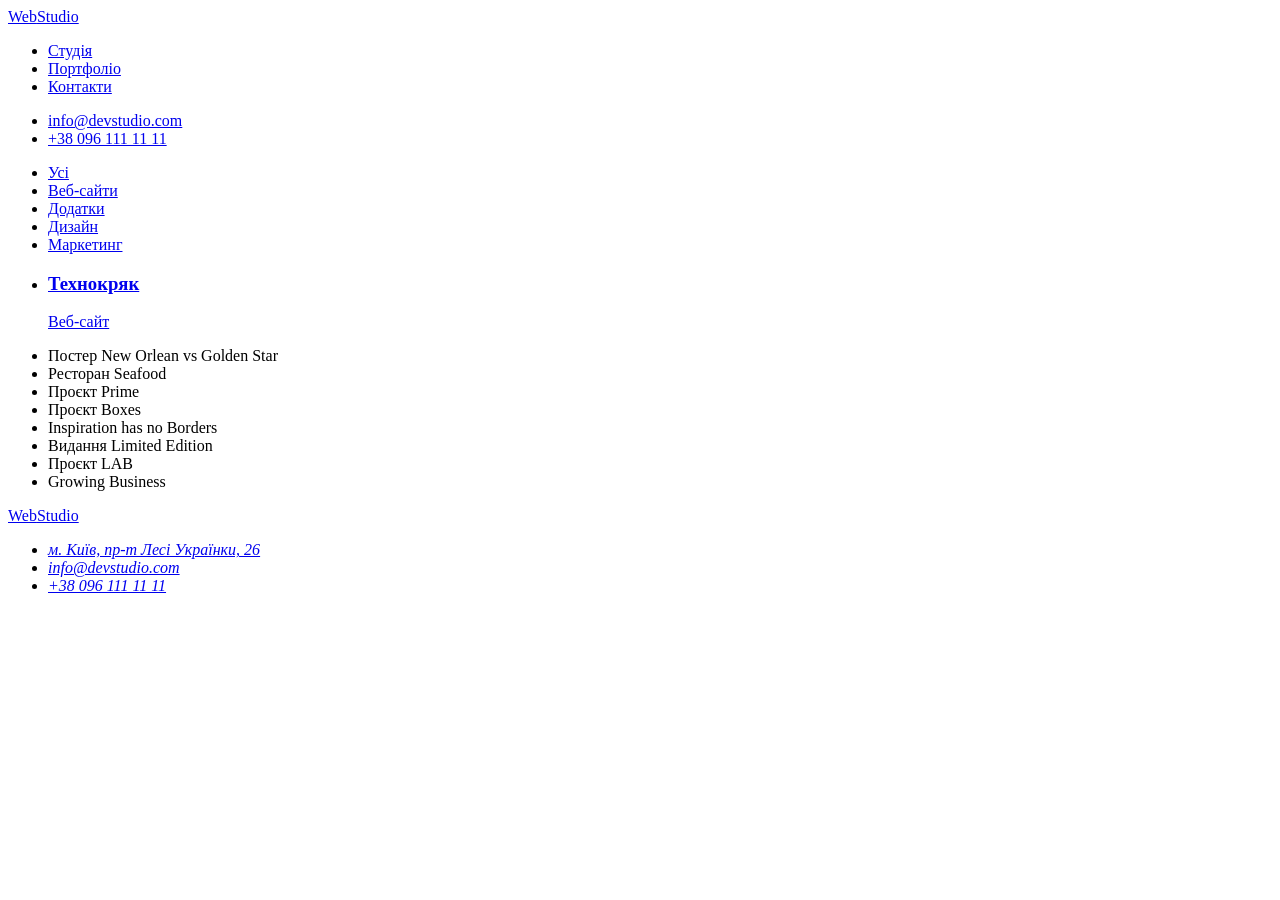
==== portfolio.html @ 0369486a "images" ====
<!DOCTYPE html>
<html lang="en">
  <head>
    <meta charset="UTF-8" />
    <meta http-equiv="X-UA-Compatible" content="IE=edge" />
    <meta name="viewport" content="width=device-width, initial-scale=1.0" />
    <title>Document</title>
  </head>
  <body>
    <header>
      <nav>
        <a href="#"> <span>Web</span>Studio</a>
        <ul>
          <li><a href="#">Студія</a></li>
          <li><a href="#">Портфоліо</a></li>
          <li><a href="#">Контакти</a></li>
        </ul>
      </nav>
      <ul>
        <li><a href="mailto:info@devstudio.com">info@devstudio.com</a></li>
        <li><a href="tel:+38096-111-1111"> +38 096 111 11 11</a></li>
      </ul>
    </header>
    <main>
      <ul>
        <li><a href="#">Усі</a></li>
        <li><a href="#">Веб-сайти</a></li>
        <li><a href="#">Додатки</a></li>
        <li><a href="#">Дизайн</a></li>
        <li><a href="#">Маркетинг</a></li>
      </ul>
      <ul>
        <li>
          <a href="#">
            <h3>Технокряк</h3>
            <p>Веб-сайт</p></a
          >
        </li>
        <li><a href="#"></a>Постер New Orlean vs Golden Star</li>
        <li><a href="#"></a>Ресторан Seafood</li>
        <li><a href="#"></a>Проєкт Prime</li>
        <li><a href="#"></a>Проєкт Boxes</li>
        <li><a href="#"></a>Inspiration has no Borders</li>
        <li><a href="#"></a>Видання Limited Edition</li>
        <li><a href="#"></a>Проєкт LAB</li>
        <li><a href="#"></a>Growing Business</li>
      </ul>
    </main>
    <footer>
      <a href="#"> <span>Web</span>Studio</a>
      <address>
        <ul>
          <li>
            <a
              href="https://goo.gl/maps/hvYjM6rdS48BePDG6"
              target="_blank"
              rel="noopener noreferrer nofollow"
              >м. Київ, пр-т Лесі Українки, 26</a
            >
          </li>
          <li><a href="mailto:info@devstudio.com">info@devstudio.com</a></li>
          <li><a href="tel:+38096-111-1111"> +38 096 111 11 11</a></li>
        </ul>
      </address>
    </footer>
  </body>
</html>
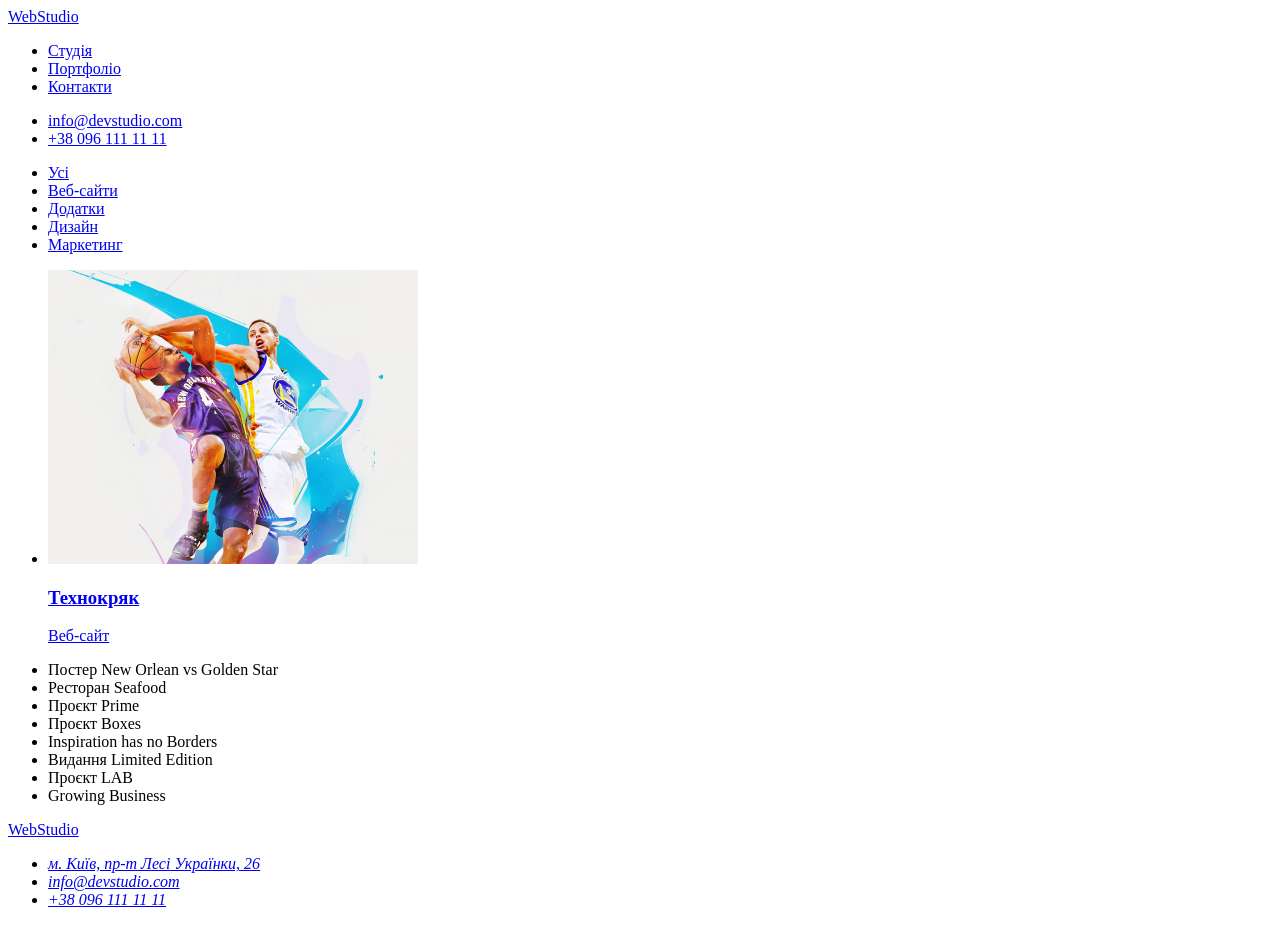
==== commit 8b8e6b73: "img names" ====
--- a/portfolio.html
+++ b/portfolio.html
@@ -32,6 +32,7 @@
       <ul>
         <li>
           <a href="#">
+            <img src="./images-portfolio/img (1).jpg" alt="Laptop" />
             <h3>Технокряк</h3>
             <p>Веб-сайт</p></a
           >
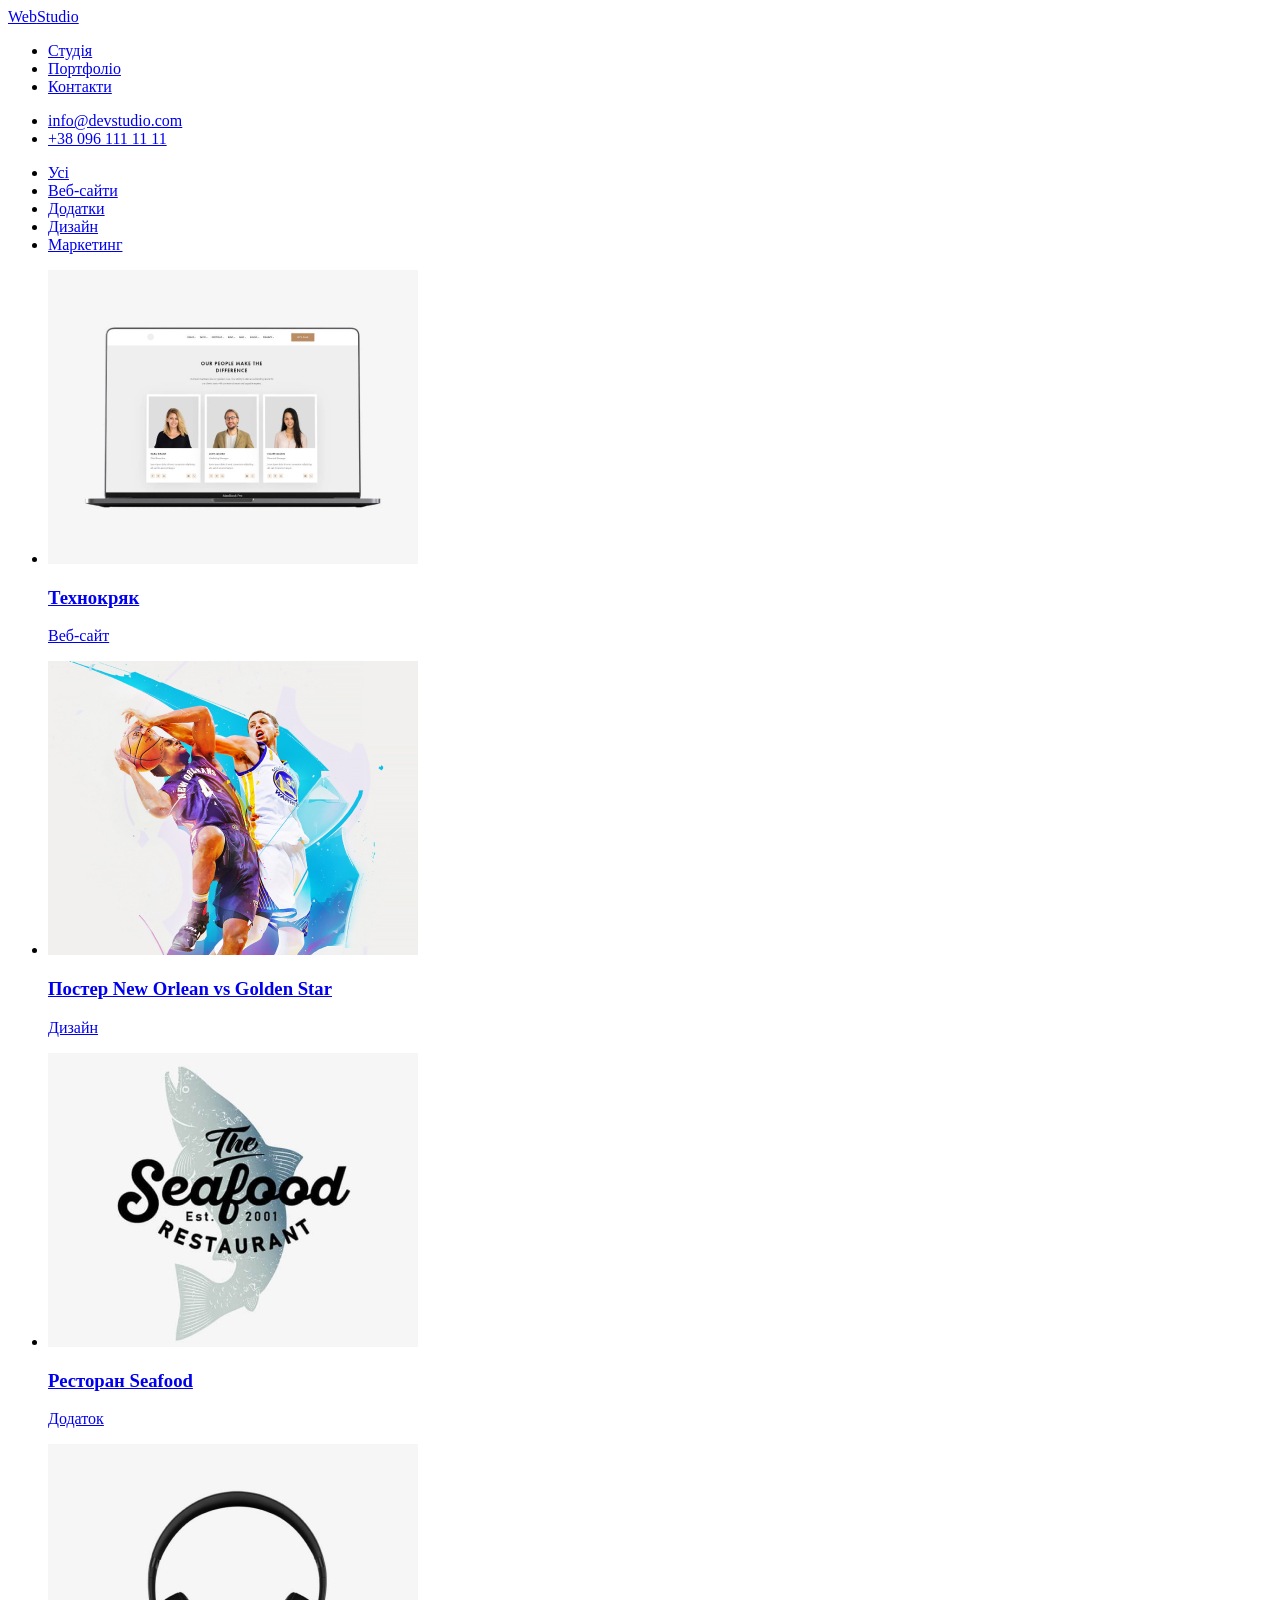
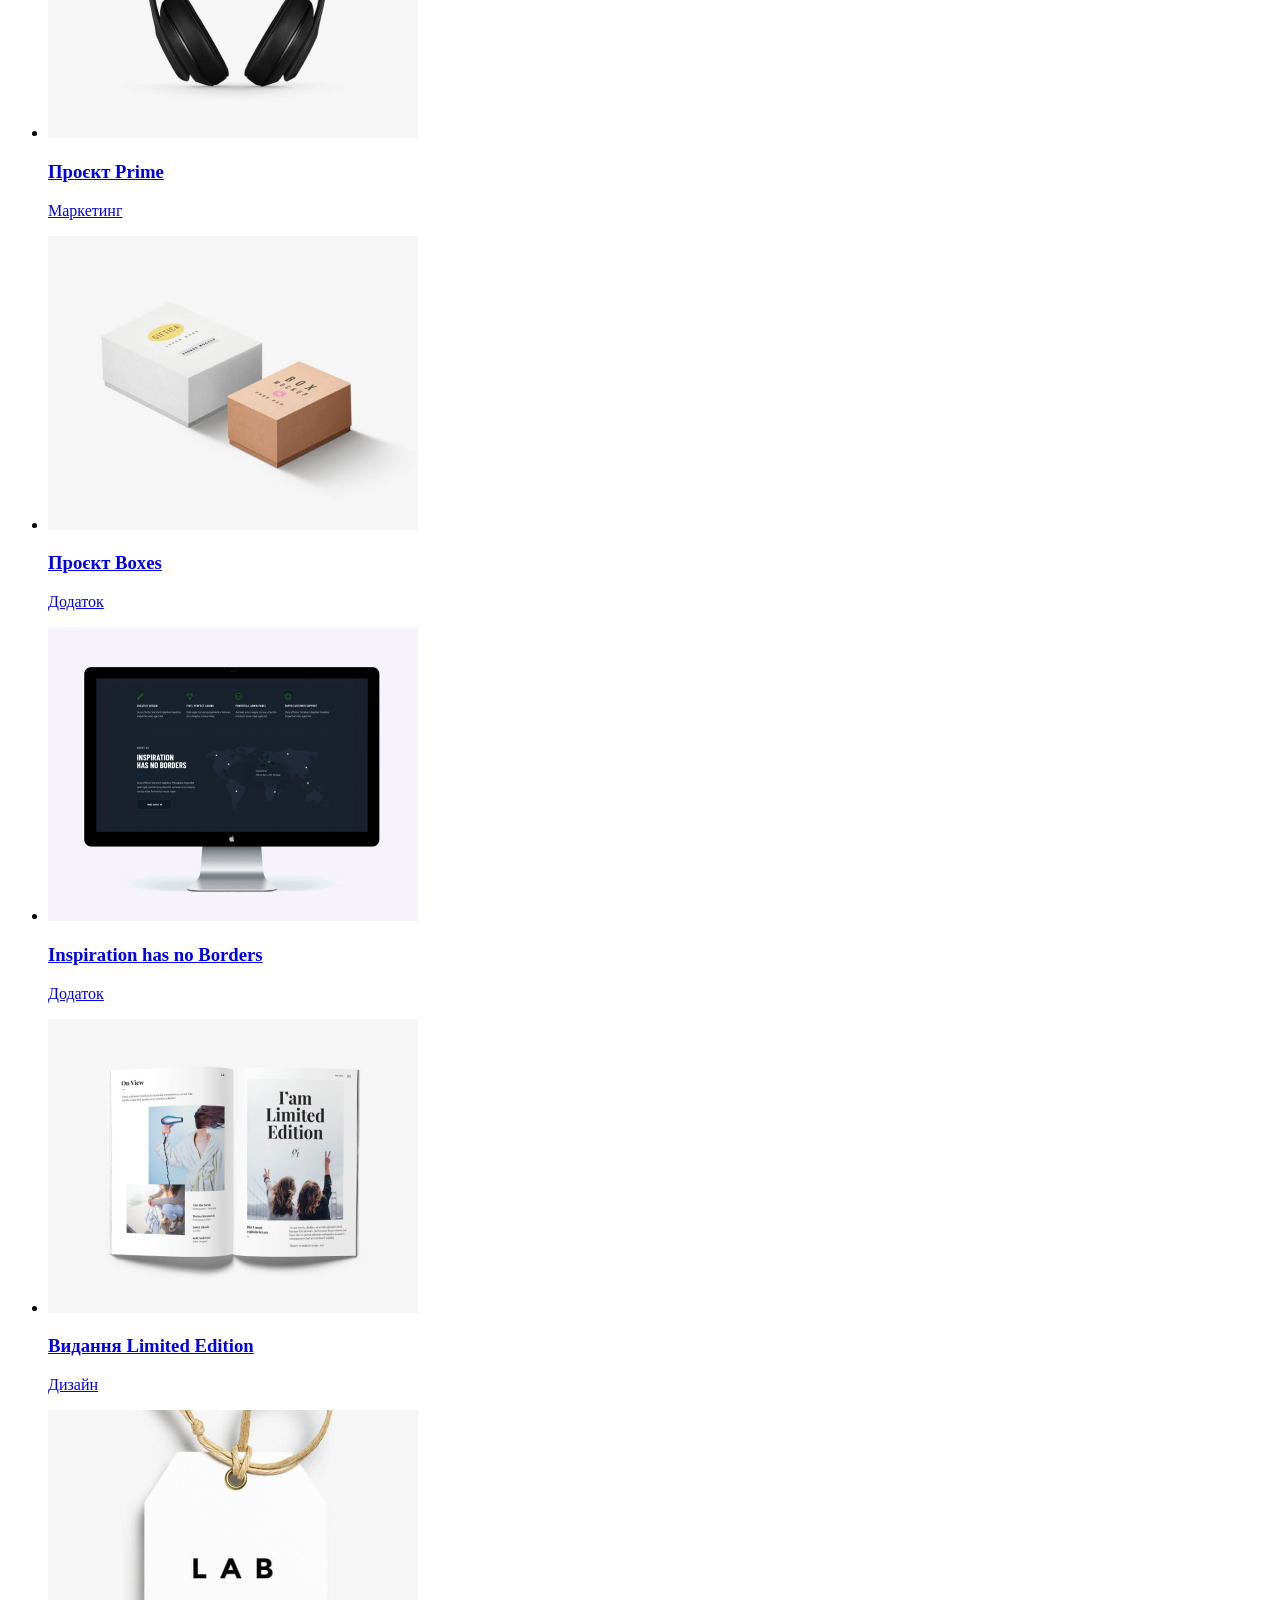
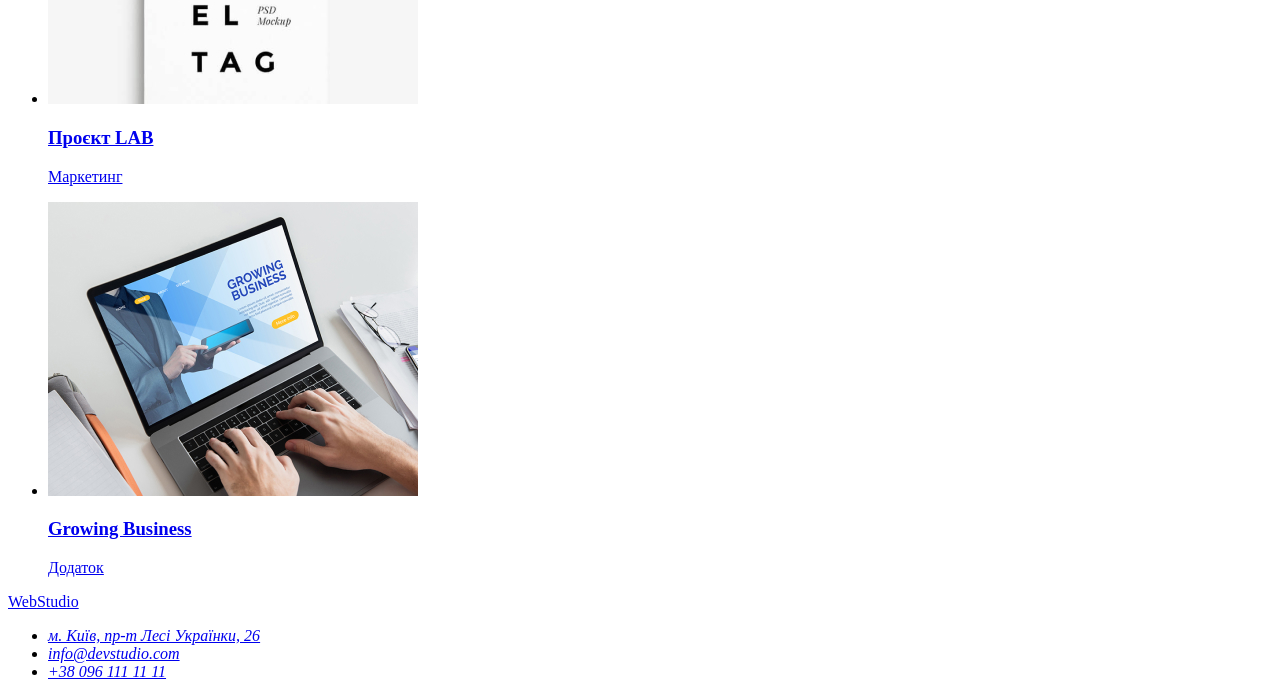
==== commit 2d2a8975: "adding imgs" ====
--- a/portfolio.html
+++ b/portfolio.html
@@ -32,19 +32,70 @@
       <ul>
         <li>
           <a href="#">
-            <img src="./images-portfolio/img (1).jpg" alt="Laptop" />
+            <img src="./images-portfolio/laptop.jpg" alt="Ноутбук" />
             <h3>Технокряк</h3>
             <p>Веб-сайт</p></a
           >
         </li>
-        <li><a href="#"></a>Постер New Orlean vs Golden Star</li>
-        <li><a href="#"></a>Ресторан Seafood</li>
-        <li><a href="#"></a>Проєкт Prime</li>
-        <li><a href="#"></a>Проєкт Boxes</li>
-        <li><a href="#"></a>Inspiration has no Borders</li>
-        <li><a href="#"></a>Видання Limited Edition</li>
-        <li><a href="#"></a>Проєкт LAB</li>
-        <li><a href="#"></a>Growing Business</li>
+        <li>
+          <a href="#">
+            <img src="./images-portfolio/basket.jpg" alt="Постер" />
+            <h3>Постер New Orlean vs Golden Star</h3>
+            <p>Дизайн</p>
+          </a>
+        </li>
+        <li>
+          <a href="#">
+            <img src="./images-portfolio/seafood.jpg" alt="Ресторан Seafood" />
+            <h3>Ресторан Seafood</h3>
+            <p>Додаток</p>
+          </a>
+        </li>
+        <li>
+          <a href="#">
+            <img src="./images-portfolio/headphones.jpg" alt="Навушники" />
+            <h3>Проєкт Prime</h3>
+            <p>Маркетинг</p>
+          </a>
+        </li>
+        <li>
+          <a href="#">
+            <img src="./images-portfolio/boxes.jpg" alt="Коробки" />
+            <h3>Проєкт Boxes</h3>
+            <p>Додаток</p>
+          </a>
+        </li>
+        <li>
+          <a href="#">
+            <img src="./images-portfolio/computer.jpg" alt="Компютер" />
+            <h3>Inspiration has no Borders</h3>
+            <p>Додаток</p>
+          </a>
+        </li>
+        <li>
+          <a href="#">
+            <img src="./images-portfolio/magazine.jpg" alt="Журнал" />
+            <h3>Видання Limited Edition</h3>
+            <p>Дизайн</p>
+          </a>
+        </li>
+        <li>
+          <a href="#">
+            <img src="./images-portfolio/labeltag.jpg" alt="Назва проекту" />
+            <h3>Проєкт LAB</h3>
+            <p>Маркетинг</p>
+          </a>
+        </li>
+        <li>
+          <a href="#">
+            <img
+              src="./images-portfolio/growingbusiness.jpg"
+              alt="Створюємо бізнес"
+            />
+            <h3>Growing Business</h3>
+            <p>Додаток</p>
+          </a>
+        </li>
       </ul>
     </main>
     <footer>
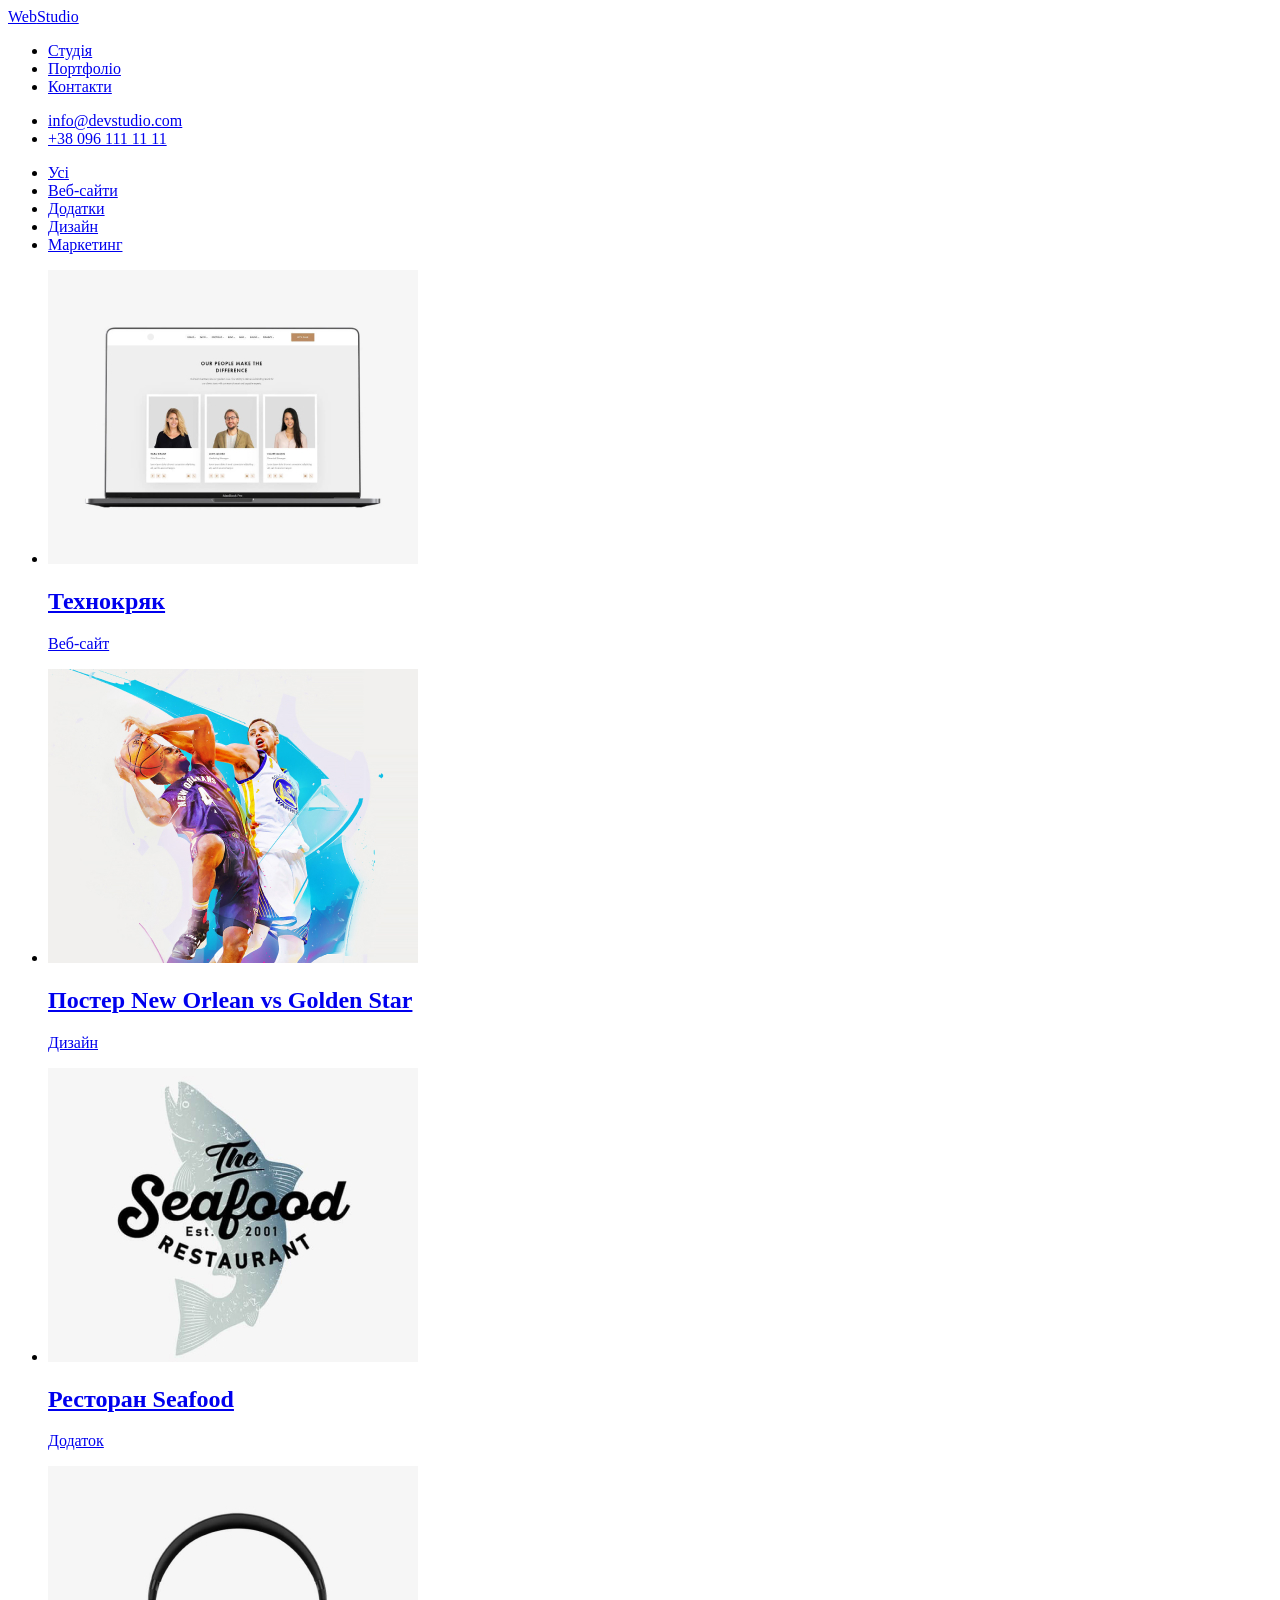
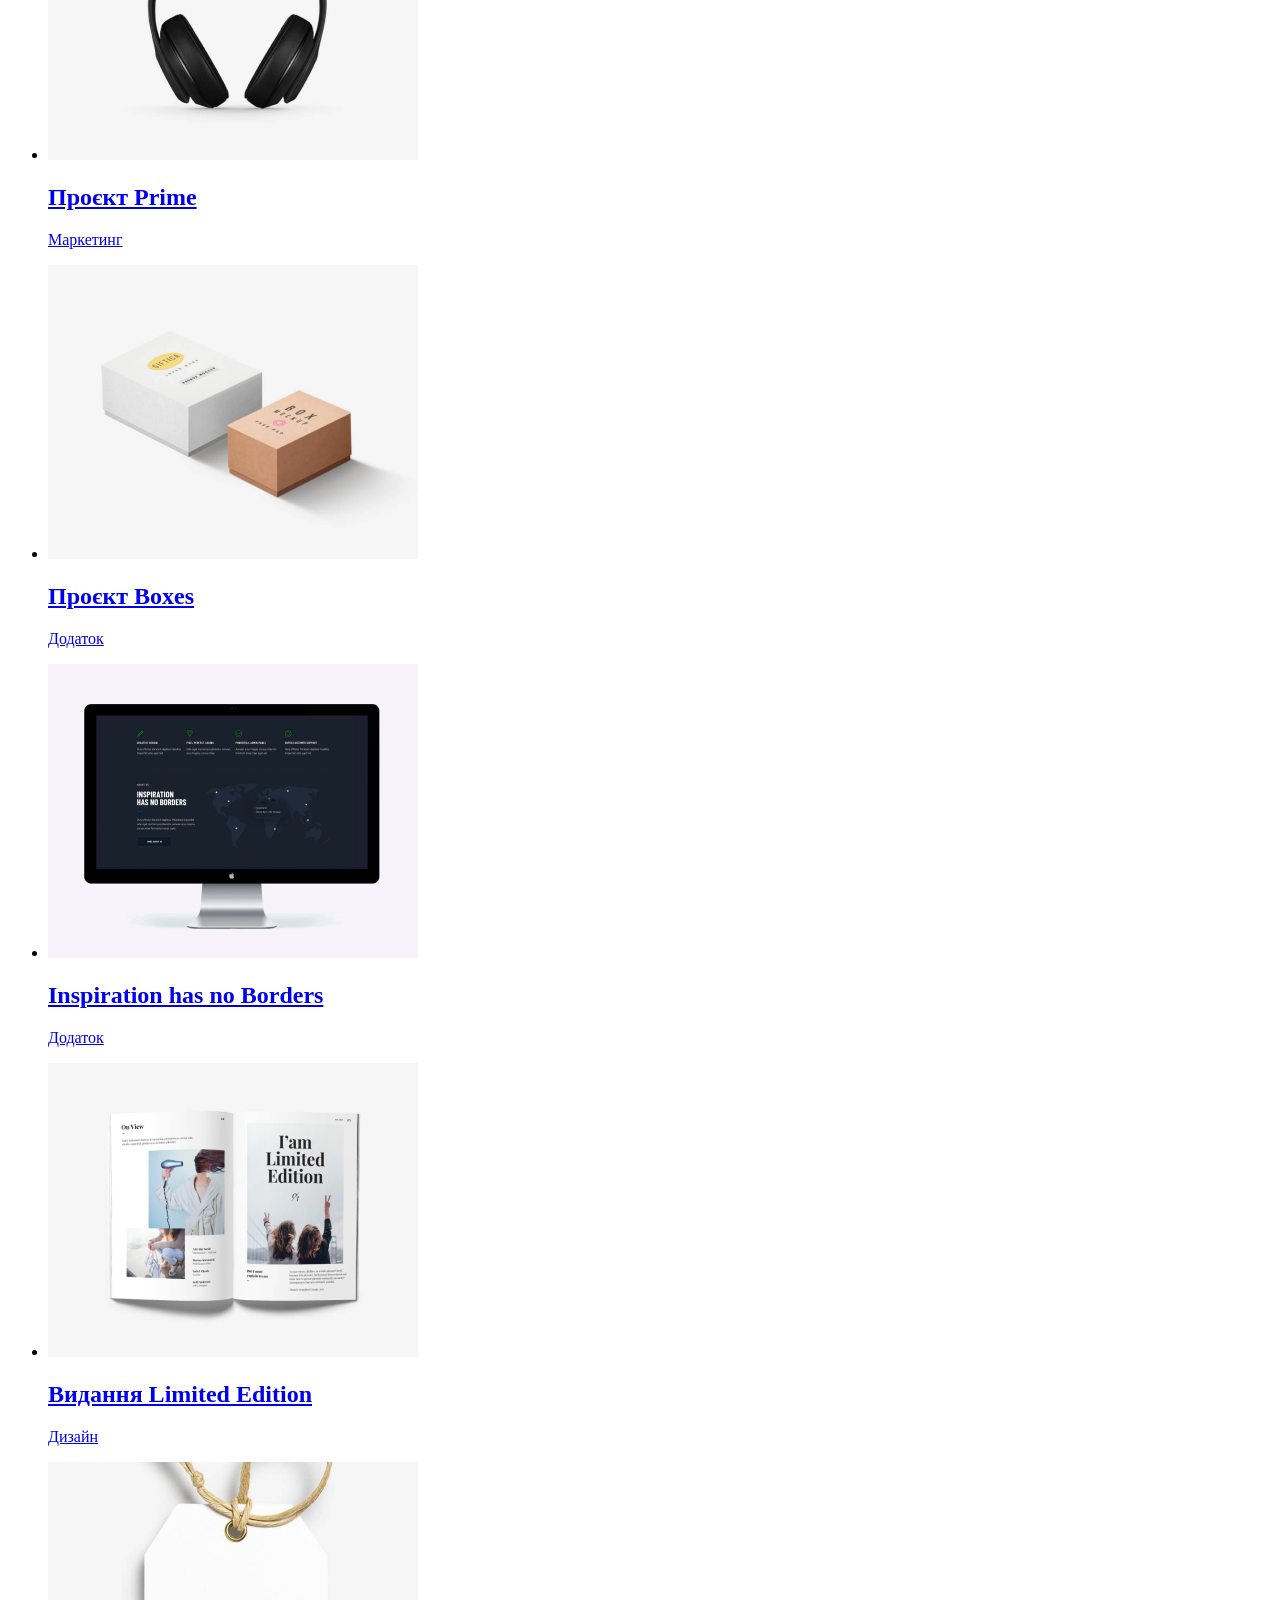
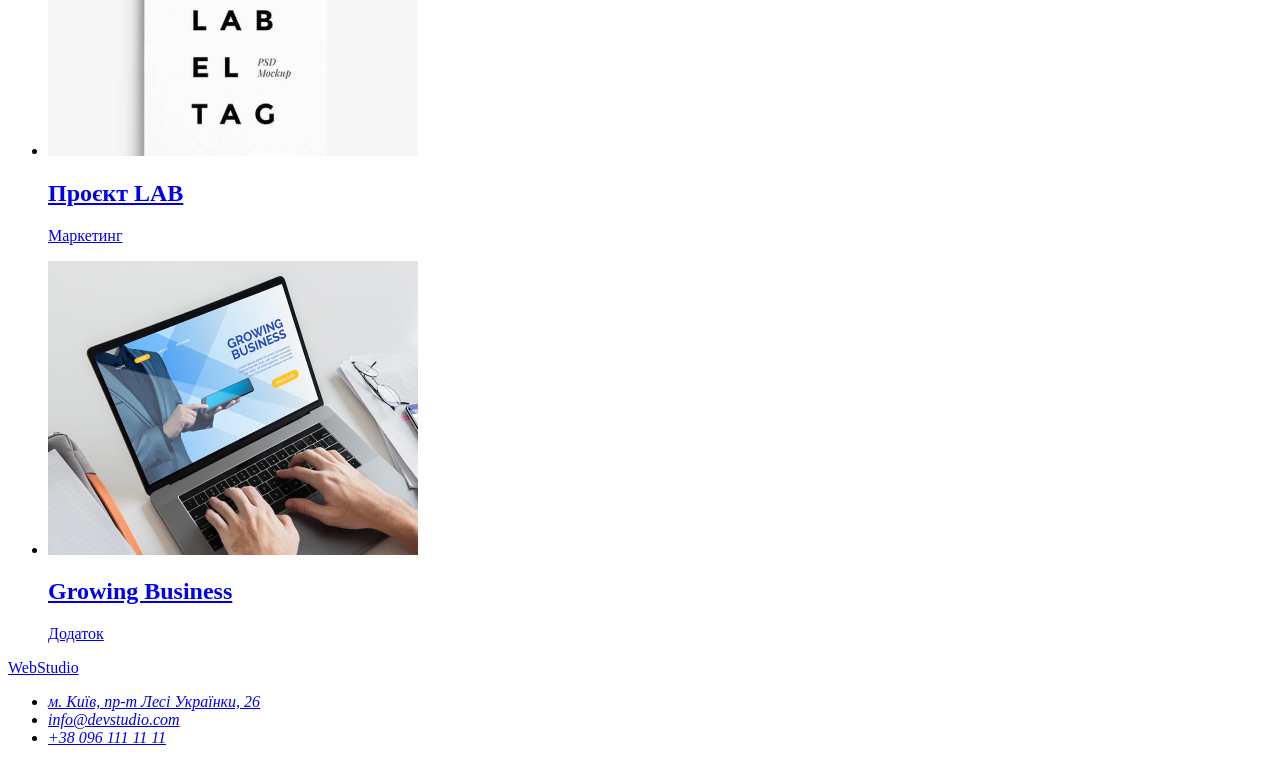
==== commit 7e46a9b0: "width" ====
--- a/portfolio.html
+++ b/portfolio.html
@@ -4,7 +4,7 @@
     <meta charset="UTF-8" />
     <meta http-equiv="X-UA-Compatible" content="IE=edge" />
     <meta name="viewport" content="width=device-width, initial-scale=1.0" />
-    <title>Document</title>
+    <title>Портфоліо</title>
   </head>
   <body>
     <header>
@@ -32,57 +32,97 @@
       <ul>
         <li>
           <a href="#">
-            <img src="./images-portfolio/laptop.jpg" alt="Ноутбук" />
-            <h3>Технокряк</h3>
+            <img
+              src="./images-portfolio/laptop.jpg"
+              alt="Ноутбук"
+              width="370"
+              height="294"
+            />
+            <h2>Технокряк</h2>
             <p>Веб-сайт</p></a
           >
         </li>
         <li>
           <a href="#">
-            <img src="./images-portfolio/basket.jpg" alt="Постер" />
-            <h3>Постер New Orlean vs Golden Star</h3>
+            <img
+              src="./images-portfolio/basket.jpg"
+              alt="Постер"
+              width="370"
+              height="294"
+            />
+            <h2>Постер New Orlean vs Golden Star</h2>
             <p>Дизайн</p>
           </a>
         </li>
         <li>
           <a href="#">
-            <img src="./images-portfolio/seafood.jpg" alt="Ресторан Seafood" />
-            <h3>Ресторан Seafood</h3>
+            <img
+              src="./images-portfolio/seafood.jpg"
+              alt="Ресторан Seafood"
+              width="370"
+              height="294"
+            />
+            <h2>Ресторан Seafood</h2>
             <p>Додаток</p>
           </a>
         </li>
         <li>
           <a href="#">
-            <img src="./images-portfolio/headphones.jpg" alt="Навушники" />
-            <h3>Проєкт Prime</h3>
+            <img
+              src="./images-portfolio/headphones.jpg"
+              alt="Навушники"
+              width="370"
+              height="294"
+            />
+            <h2>Проєкт Prime</h2>
             <p>Маркетинг</p>
           </a>
         </li>
         <li>
           <a href="#">
-            <img src="./images-portfolio/boxes.jpg" alt="Коробки" />
-            <h3>Проєкт Boxes</h3>
+            <img
+              src="./images-portfolio/boxes.jpg"
+              alt="Коробки"
+              width="370"
+              height="294"
+            />
+            <h2>Проєкт Boxes</h2>
             <p>Додаток</p>
           </a>
         </li>
         <li>
           <a href="#">
-            <img src="./images-portfolio/computer.jpg" alt="Компютер" />
-            <h3>Inspiration has no Borders</h3>
+            <img
+              src="./images-portfolio/computer.jpg"
+              alt="Компютер"
+              width="370"
+              height="294"
+            />
+            <h2>Inspiration has no Borders</h2>
             <p>Додаток</p>
           </a>
         </li>
         <li>
           <a href="#">
-            <img src="./images-portfolio/magazine.jpg" alt="Журнал" />
-            <h3>Видання Limited Edition</h3>
+            <img
+              src="./images-portfolio/magazine.jpg"
+              alt="Журнал"
+              width="370"
+              height="294"
+            />
+            <h2>Видання Limited Edition</h2>
             <p>Дизайн</p>
           </a>
         </li>
         <li>
           <a href="#">
-            <img src="./images-portfolio/labeltag.jpg" alt="Назва проекту" />
-            <h3>Проєкт LAB</h3>
+            <img
+              src="./images-portfolio/labeltag.jpg"
+              alt="Назва проекту"
+              width="370"
+              height="294"
+            />
+            <h2>Проєкт LAB</h2>
             <p>Маркетинг</p>
           </a>
         </li>
@@ -91,8 +131,10 @@
             <img
               src="./images-portfolio/growingbusiness.jpg"
               alt="Створюємо бізнес"
+              width="370"
+              height="294"
             />
-            <h3>Growing Business</h3>
+            <h2>Growing Business</h2>
             <p>Додаток</p>
           </a>
         </li>
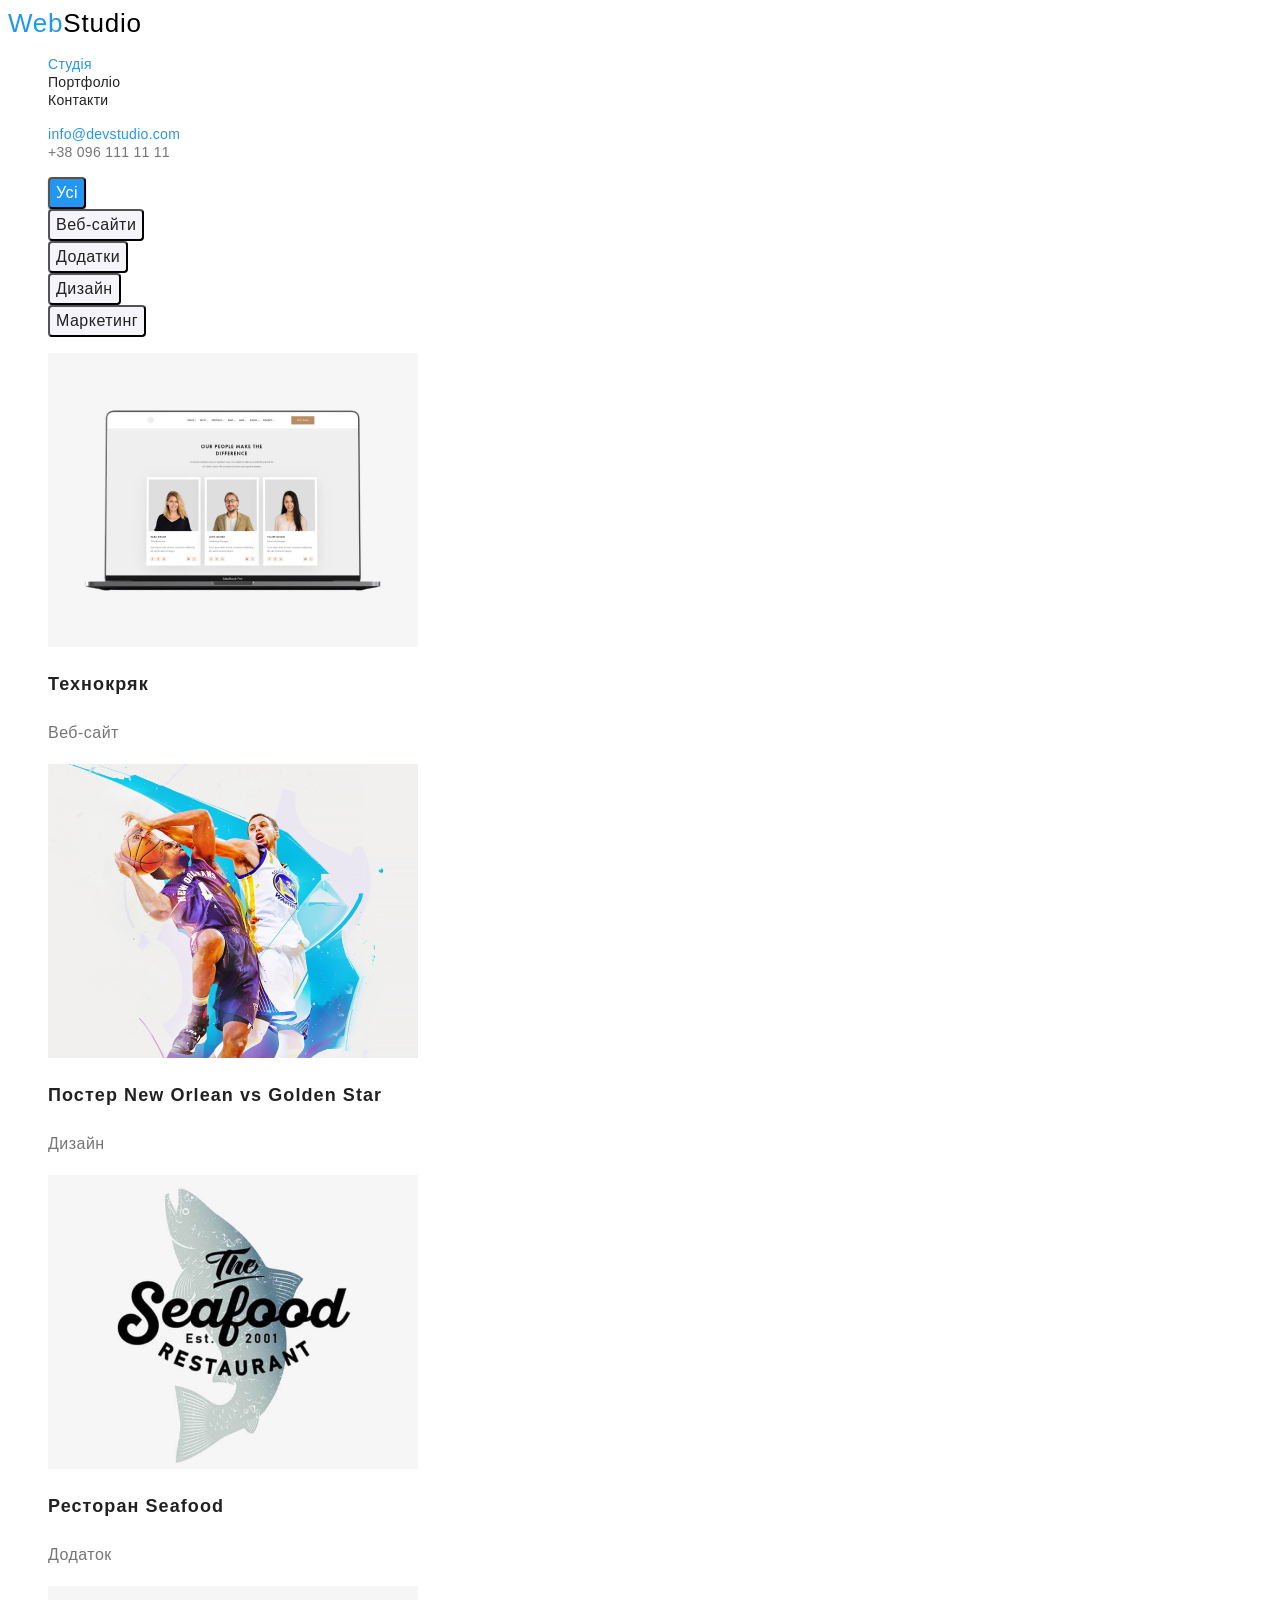
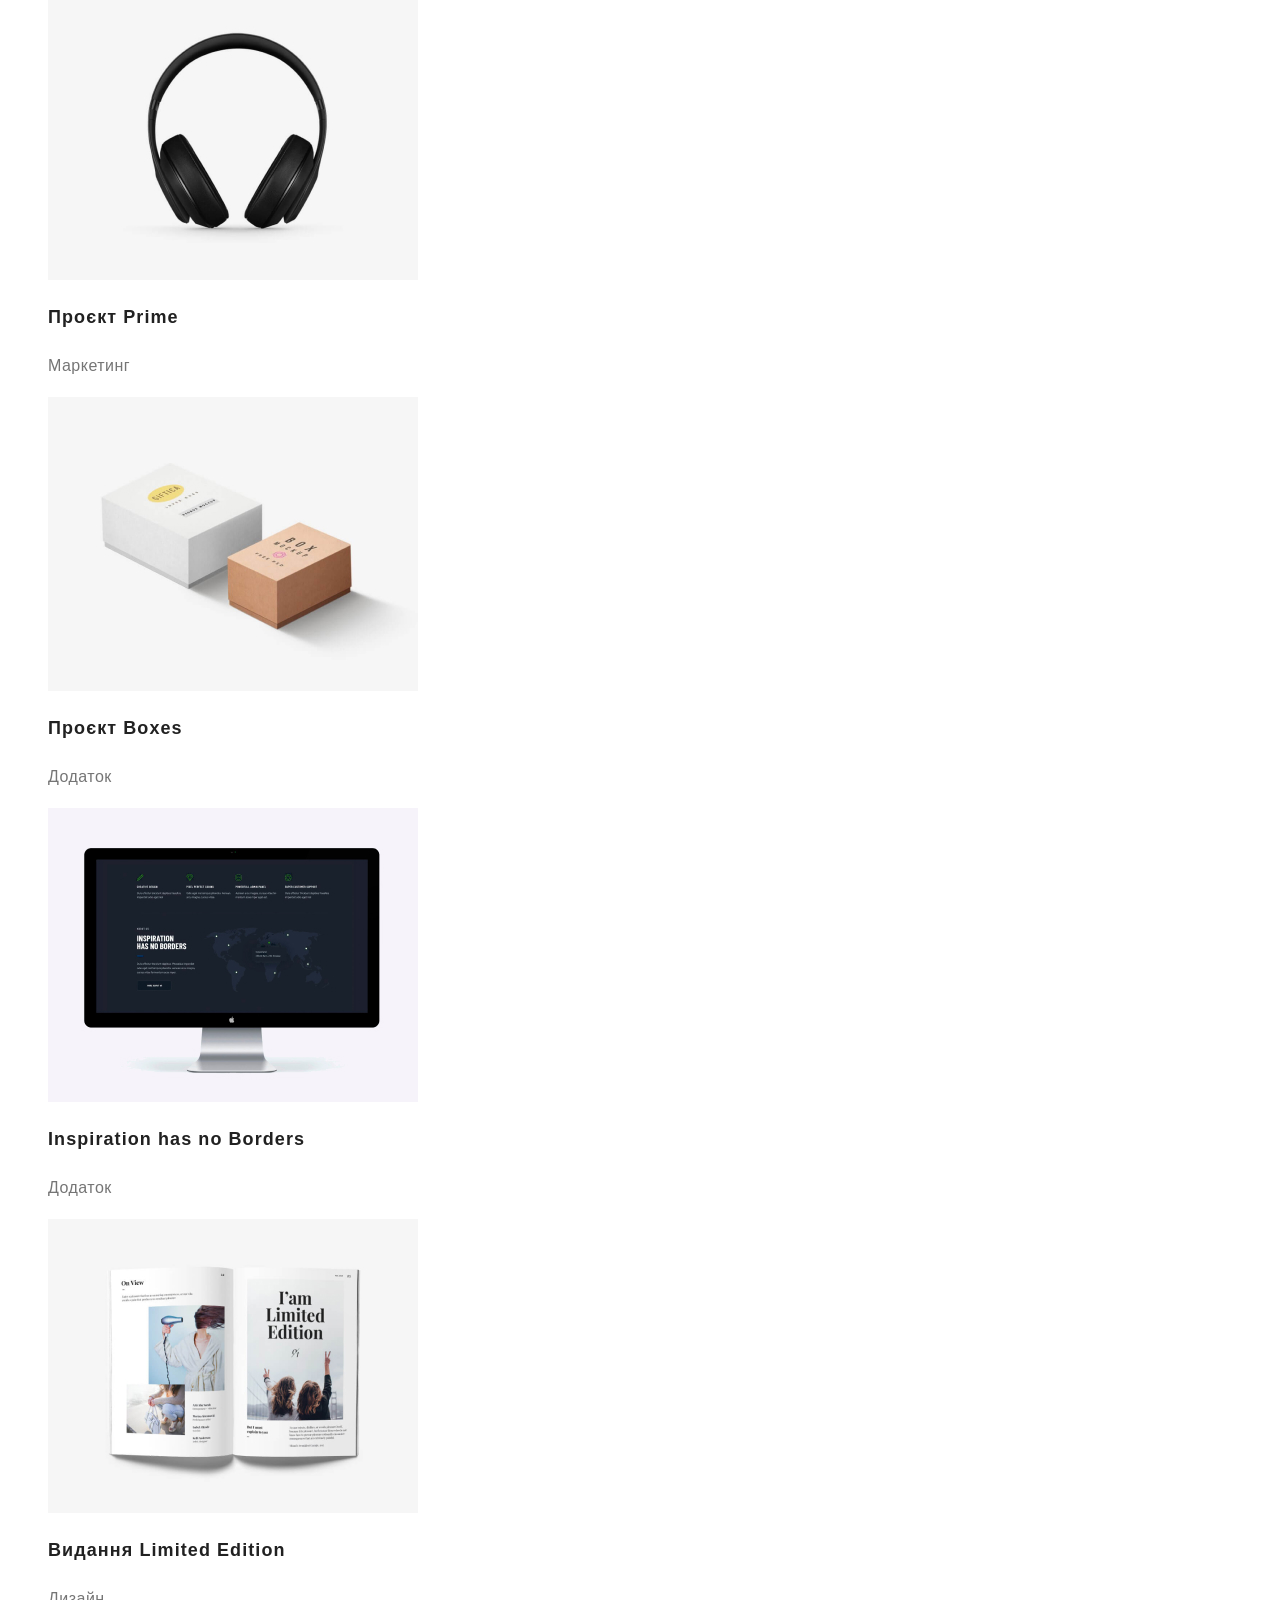
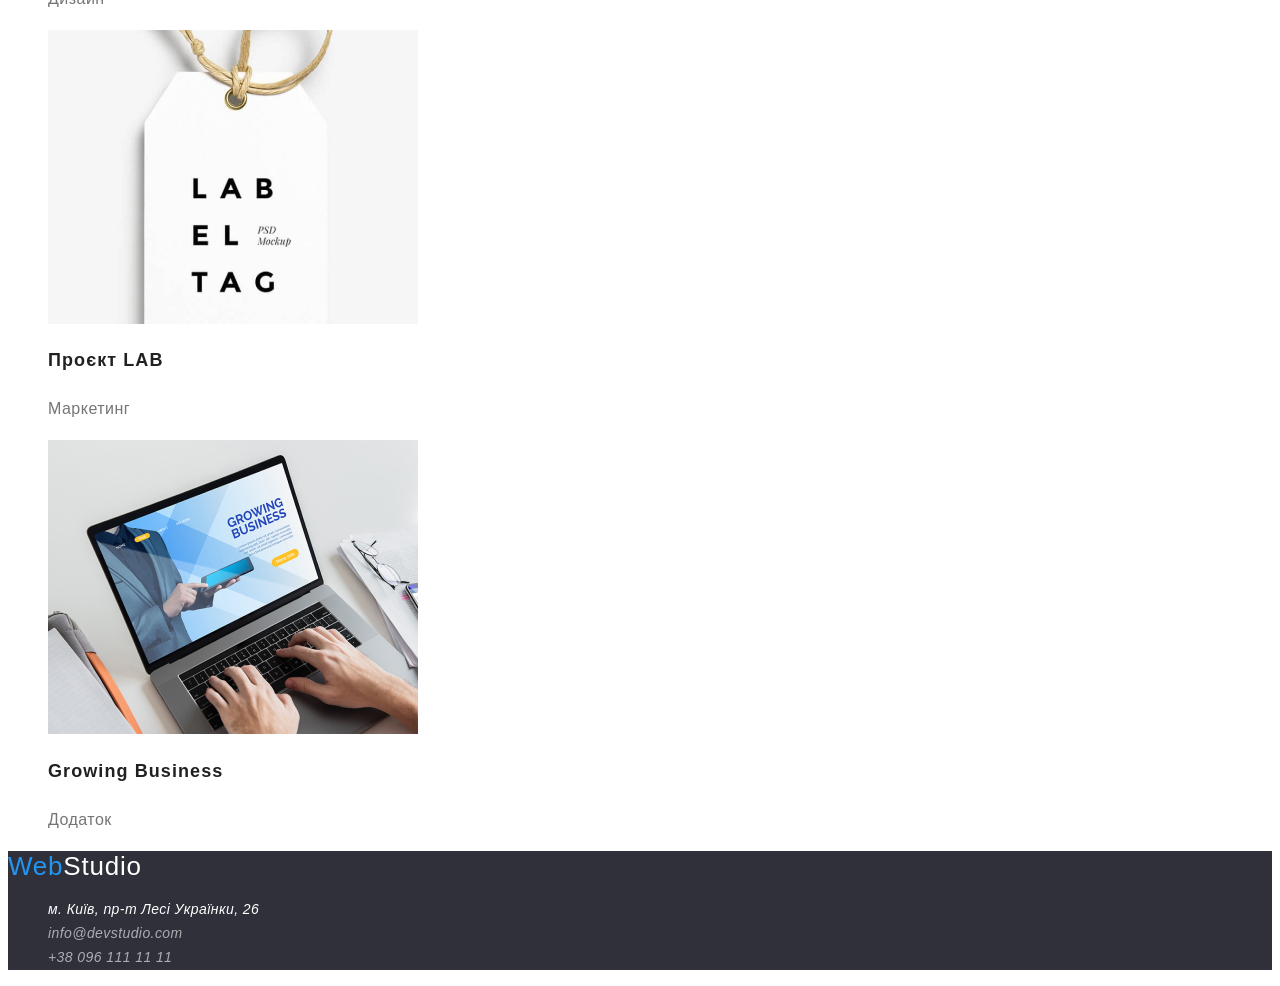
==== commit 6d667503: "new changes" ====
--- a/portfolio.html
+++ b/portfolio.html
@@ -1,159 +1,193 @@
 <!DOCTYPE html>
-<html lang="en">
+<html lang="uk">
   <head>
     <meta charset="UTF-8" />
     <meta http-equiv="X-UA-Compatible" content="IE=edge" />
     <meta name="viewport" content="width=device-width, initial-scale=1.0" />
+    <link rel="preconnect" href="https://fonts.googleapis.com" />
+    <link rel="preconnect" href="https://fonts.gstatic.com" crossorigin />
+    <link
+      href="https://fonts.googleapis.com/css2?family=Raleway:wght@700&family=Roboto:wght@400;500;700;900&display=swap"
+      rel="stylesheet"
+    />
+    <link rel="stylesheet" href="./css/styles.css" />
     <title>Портфоліо</title>
   </head>
   <body>
     <header>
       <nav>
-        <a href="#"> <span>Web</span>Studio</a>
+        <a href="./index.html" class="logo">
+          Web<span class="logo-studio">Studio</span></a
+        >
+
         <ul>
-          <li><a href="#">Студія</a></li>
-          <li><a href="#">Портфоліо</a></li>
-          <li><a href="#">Контакти</a></li>
+          <li>
+            <a href="./index.html" class="studio">Студія</a>
+          </li>
+          <li><a href="./portfolio.html" class="link-item">Портфоліо</a></li>
+          <li><a href="#" class="link-item">Контакти</a></li>
         </ul>
       </nav>
       <ul>
-        <li><a href="mailto:info@devstudio.com">info@devstudio.com</a></li>
-        <li><a href="tel:+38096-111-1111"> +38 096 111 11 11</a></li>
+        <li>
+          <a href="mailto:info@devstudio.com" class="mail"
+            >info@devstudio.com</a
+          >
+        </li>
+        <li>
+          <a href="tel:+38096-111-1111" class="tel"> +38 096 111 11 11</a>
+        </li>
       </ul>
     </header>
     <main>
-      <ul>
-        <li><a href="#">Усі</a></li>
-        <li><a href="#">Веб-сайти</a></li>
-        <li><a href="#">Додатки</a></li>
-        <li><a href="#">Дизайн</a></li>
-        <li><a href="#">Маркетинг</a></li>
-      </ul>
-      <ul>
-        <li>
-          <a href="#">
-            <img
-              src="./images-portfolio/laptop.jpg"
-              alt="Ноутбук"
-              width="370"
-              height="294"
-            />
-            <h2>Технокряк</h2>
-            <p>Веб-сайт</p></a
-          >
-        </li>
-        <li>
-          <a href="#">
-            <img
-              src="./images-portfolio/basket.jpg"
-              alt="Постер"
-              width="370"
-              height="294"
-            />
-            <h2>Постер New Orlean vs Golden Star</h2>
-            <p>Дизайн</p>
-          </a>
-        </li>
-        <li>
-          <a href="#">
-            <img
-              src="./images-portfolio/seafood.jpg"
-              alt="Ресторан Seafood"
-              width="370"
-              height="294"
-            />
-            <h2>Ресторан Seafood</h2>
-            <p>Додаток</p>
-          </a>
-        </li>
-        <li>
-          <a href="#">
-            <img
-              src="./images-portfolio/headphones.jpg"
-              alt="Навушники"
-              width="370"
-              height="294"
-            />
-            <h2>Проєкт Prime</h2>
-            <p>Маркетинг</p>
-          </a>
-        </li>
-        <li>
-          <a href="#">
-            <img
-              src="./images-portfolio/boxes.jpg"
-              alt="Коробки"
-              width="370"
-              height="294"
-            />
-            <h2>Проєкт Boxes</h2>
-            <p>Додаток</p>
-          </a>
-        </li>
-        <li>
-          <a href="#">
-            <img
-              src="./images-portfolio/computer.jpg"
-              alt="Компютер"
-              width="370"
-              height="294"
-            />
-            <h2>Inspiration has no Borders</h2>
-            <p>Додаток</p>
-          </a>
-        </li>
-        <li>
-          <a href="#">
-            <img
-              src="./images-portfolio/magazine.jpg"
-              alt="Журнал"
-              width="370"
-              height="294"
-            />
-            <h2>Видання Limited Edition</h2>
-            <p>Дизайн</p>
-          </a>
-        </li>
-        <li>
-          <a href="#">
-            <img
-              src="./images-portfolio/labeltag.jpg"
-              alt="Назва проекту"
-              width="370"
-              height="294"
-            />
-            <h2>Проєкт LAB</h2>
-            <p>Маркетинг</p>
-          </a>
-        </li>
-        <li>
-          <a href="#">
-            <img
-              src="./images-portfolio/growingbusiness.jpg"
-              alt="Створюємо бізнес"
-              width="370"
-              height="294"
-            />
-            <h2>Growing Business</h2>
-            <p>Додаток</p>
-          </a>
-        </li>
-      </ul>
+      <section>
+        <h1 class="visually-hidden">Портфоліо</h1>
+        <ul>
+          <li><button type="button" class="b-everything">Усі</button></li>
+          <li><button type="button" class="b-web-sites">Веб-сайти</button></li>
+          <li><button type="button" class="b-apps">Додатки</button></li>
+          <li><button type="button" class="b-disign">Дизайн</button></li>
+          <li><button type="button" class="b-marketing">Маркетинг</button></li>
+        </ul>
+      </section>
+      <section>
+        <ul>
+          <li>
+            <a href="#">
+              <img
+                src="./images-portfolio/laptop.jpg"
+                alt="Ноутбук"
+                width="370"
+                height="294"
+              />
+              <h2 class="brand-name">Технокряк</h2>
+              <p class="brand-description">Веб-сайт</p></a
+            >
+          </li>
+          <li>
+            <a href="#">
+              <img
+                src="./images-portfolio/basket.jpg"
+                alt="Постер"
+                width="370"
+                height="294"
+              />
+              <h2 class="brand-name">Постер New Orlean vs Golden Star</h2>
+              <p class="brand-description">Дизайн</p>
+            </a>
+          </li>
+          <li>
+            <a href="#">
+              <img
+                src="./images-portfolio/seafood.jpg"
+                alt="Ресторан Seafood"
+                width="370"
+                height="294"
+              />
+              <h2 class="brand-name">Ресторан Seafood</h2>
+              <p class="brand-description">Додаток</p>
+            </a>
+          </li>
+          <li>
+            <a href="#">
+              <img
+                src="./images-portfolio/headphones.jpg"
+                alt="Навушники"
+                width="370"
+                height="294"
+              />
+              <h2 class="brand-name">Проєкт Prime</h2>
+              <p class="brand-description">Маркетинг</p>
+            </a>
+          </li>
+          <li>
+            <a href="#">
+              <img
+                src="./images-portfolio/boxes.jpg"
+                alt="Коробки"
+                width="370"
+                height="294"
+              />
+              <h2 class="brand-name">Проєкт Boxes</h2>
+              <p class="brand-description">Додаток</p>
+            </a>
+          </li>
+          <li>
+            <a href="#">
+              <img
+                src="./images-portfolio/computer.jpg"
+                alt="Компютер"
+                width="370"
+                height="294"
+              />
+              <h2 class="brand-name">Inspiration has no Borders</h2>
+              <p class="brand-description">Додаток</p>
+            </a>
+          </li>
+          <li>
+            <a href="#">
+              <img
+                src="./images-portfolio/magazine.jpg"
+                alt="Журнал"
+                width="370"
+                height="294"
+              />
+              <h2 class="brand-name">Видання Limited Edition</h2>
+              <p class="brand-description">Дизайн</p>
+            </a>
+          </li>
+          <li>
+            <a href="#">
+              <img
+                src="./images-portfolio/labeltag.jpg"
+                alt="Назва проекту"
+                width="370"
+                height="294"
+              />
+              <h2 class="brand-name">Проєкт LAB</h2>
+              <p class="brand-description">Маркетинг</p>
+            </a>
+          </li>
+          <li>
+            <a href="#">
+              <img
+                src="./images-portfolio/growingbusiness.jpg"
+                alt="Створюємо бізнес"
+                width="370"
+                height="294"
+              />
+              <h2 class="brand-name">Growing Business</h2>
+              <p class="brand-description">Додаток</p>
+            </a>
+          </li>
+        </ul>
+      </section>
     </main>
-    <footer>
-      <a href="#"> <span>Web</span>Studio</a>
+    <footer class="footer">
+      <a href="./index.html" class="logo">
+        Web<span class="logo-studio-foot">Studio</span>
+      </a>
       <address>
         <ul>
           <li>
             <a
+              class="adress"
               href="https://goo.gl/maps/hvYjM6rdS48BePDG6"
               target="_blank"
               rel="noopener noreferrer nofollow"
               >м. Київ, пр-т Лесі Українки, 26</a
             >
           </li>
-          <li><a href="mailto:info@devstudio.com">info@devstudio.com</a></li>
-          <li><a href="tel:+38096-111-1111"> +38 096 111 11 11</a></li>
+          <li>
+            <a href="mailto:info@devstudio.com" class="contact-foot"
+              >info@devstudio.com</a
+            >
+          </li>
+          <li>
+            <a href="tel:+38096-111-1111" class="contact-foot">
+              +38 096 111 11 11</a
+            >
+          </li>
         </ul>
       </address>
     </footer>
--- a/css/styles.css
+++ b/css/styles.css
@@ -0,0 +1,217 @@
+/* font-family: 'Raleway', sans-serif;
+font-family: 'Roboto', sans-serif;*/
+a {
+  color: unset;
+  text-decoration: none;
+}
+ul {
+  list-style-type: none;
+}
+:root {
+  --color-primary: #212121;
+  --color-secondary: #757575;
+  --color-bg-dark: #2f303a;
+  --color-bg-team: #f5f4fa;
+  --color-rare: #2196f3;
+  --color-foot: rgba(255, 255, 255, 0.6);
+}
+body {
+  font-family: "Roboto", sans-serif;
+  color: var(--color-primary);
+  background-color: #fff;
+}
+.button {
+  background-color: var(--color-rare);
+  color: #fff;
+  box-shadow: 0px 4px 4px rgba(0, 0, 0, 0.15);
+  border-radius: 4px;
+  cursor: pointer;
+  font-family: "Roboto", sans-serif;
+  font-style: normal;
+  font-weight: 700;
+  font-size: 16px;
+  line-height: 30px;
+  display: flex;
+  align-items: center;
+  text-align: center;
+  letter-spacing: 0.06em;
+}
+.button:hover,
+.button:focus {
+  background-color: #188ce8;
+}
+.button:active {
+  background-color: #188ce8;
+}
+.mail:hover,
+.mail:focus,
+.tel:hover,
+.tel:focus {
+  color: #2196f3;
+}
+.mail {
+  color: #2196f3;
+  font-weight: 500;
+  font-size: 14px;
+  line-height: 16px;
+  letter-spacing: 0.02em;
+}
+.tel {
+  color: var(--color-secondary);
+  font-weight: 500;
+  font-size: 14px;
+  line-height: 16px;
+  letter-spacing: 0.02em;
+}
+
+.logo {
+  font-family: "Raleway", sans-serif;
+  font-size: 26px;
+  line-height: 1.192;
+  letter-spacing: 0.03em;
+  color: #2196f3;
+}
+.logo-studio {
+  color: #000;
+}
+.logo-studio-foot {
+  color: #fff;
+}
+.studio,
+.link-item {
+  font-weight: 500;
+  font-size: 14px;
+  line-height: 1.142;
+  letter-spacing: 0.02em;
+  color: #2196f3;
+}
+.link-item {
+  color: var(--color-primary);
+}
+.header {
+  font-weight: 900;
+  font-size: 44px;
+  line-height: 1.363;
+  text-align: center;
+  letter-spacing: 0.06em;
+  text-transform: uppercase;
+  color: #ffffff;
+}
+
+.visually-hidden {
+  position: absolute;
+  white-space: nowrap;
+  width: 1px;
+  height: 1px;
+  overflow: hidden;
+  border: 0;
+  padding: 0;
+  clip: rect(0 0 0 0);
+  clip-path: inset(50%);
+  margin: -1px;
+}
+.li-item {
+  font-weight: 700;
+  font-size: 14px;
+  line-height: 1.142;
+  letter-spacing: 0.03em;
+  text-transform: uppercase;
+  color: #212121;
+}
+.team-bg {
+  background-color: #fff;
+  width: 270px;
+  height: 368px;
+  left: 215px;
+  top: 1632px;
+}
+.main-text,
+.job {
+  font-size: 14px;
+  line-height: 1.714;
+  letter-spacing: 0.03em;
+  color: var(--color-secondary);
+}
+.what-we-do,
+.our-team {
+  font-weight: 700;
+  font-size: 36px;
+  line-height: 1.666;
+  text-align: center;
+  letter-spacing: 0.03em;
+  color: var(--color-primary);
+}
+.name,
+.job {
+  font-size: 16px;
+  line-height: 1.187;
+}
+.contact-foot,
+.adress {
+  font-size: 14px;
+  line-height: 1.714;
+  letter-spacing: 0.03em;
+}
+.adress {
+  color: #ffffff;
+}
+.contact-foot {
+  color: var(--color-foot);
+}
+.contact-foot:hover,
+.contact-foot:focus,
+.adress:focus,
+.adress:hover {
+  color: #2196f3;
+}
+.head-section {
+  background-color: var(--color-bg-dark);
+}
+.footer {
+  background-color: var(--color-bg-dark);
+}
+.team {
+  background-color: var(--color-bg-team);
+}
+.brand-name {
+  font-weight: 700;
+  font-size: 18px;
+  line-height: 2;
+  letter-spacing: 0.06em;
+  color: #212121;
+}
+.brand-description {
+  font-size: 16px;
+  line-height: 1.875;
+  letter-spacing: 0.03em;
+  color: #757575;
+}
+.b-everything {
+  cursor: pointer;
+  background: #2196f3;
+  box-shadow: 0px 3px 1px rgba(0, 0, 0, 0.1), 0px 1px 2px rgba(0, 0, 0, 0.08),
+    0px 2px 2px rgba(0, 0, 0, 0.12);
+  border-radius: 4px;
+  font-family: "Roboto", sans-serif;
+  font-weight: 500;
+  font-size: 16px;
+  line-height: 1.625;
+  text-align: center;
+  letter-spacing: 0.03em;
+  color: #ffffff;
+}
+.b-web-sites,
+.b-apps,
+.b-disign,
+.b-marketing {
+  cursor: pointer;
+  background: #f5f4fa;
+  border-radius: 4px;
+  font-family: "Roboto", sans-serif;
+  font-weight: 500;
+  font-size: 16px;
+  line-height: 1.625;
+  text-align: center;
+  letter-spacing: 0.03em;
+  color: #212121;
+}
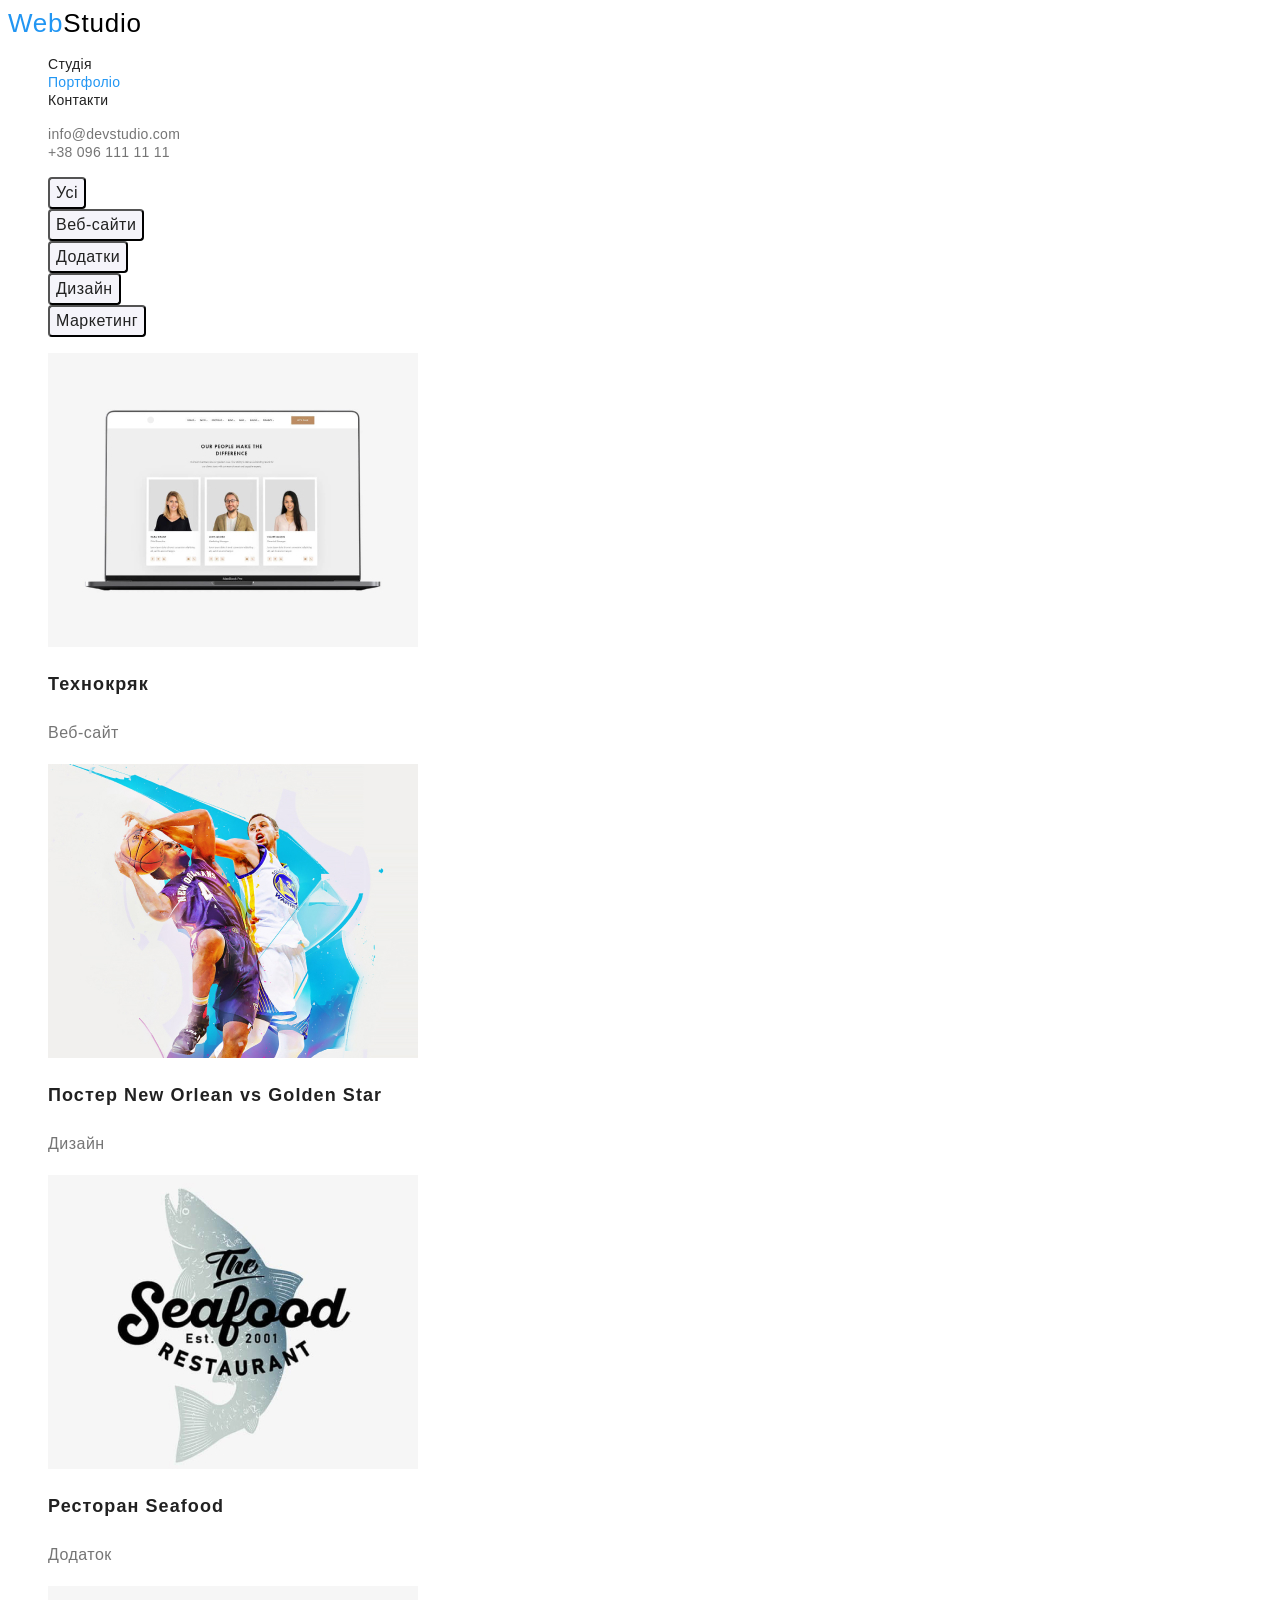
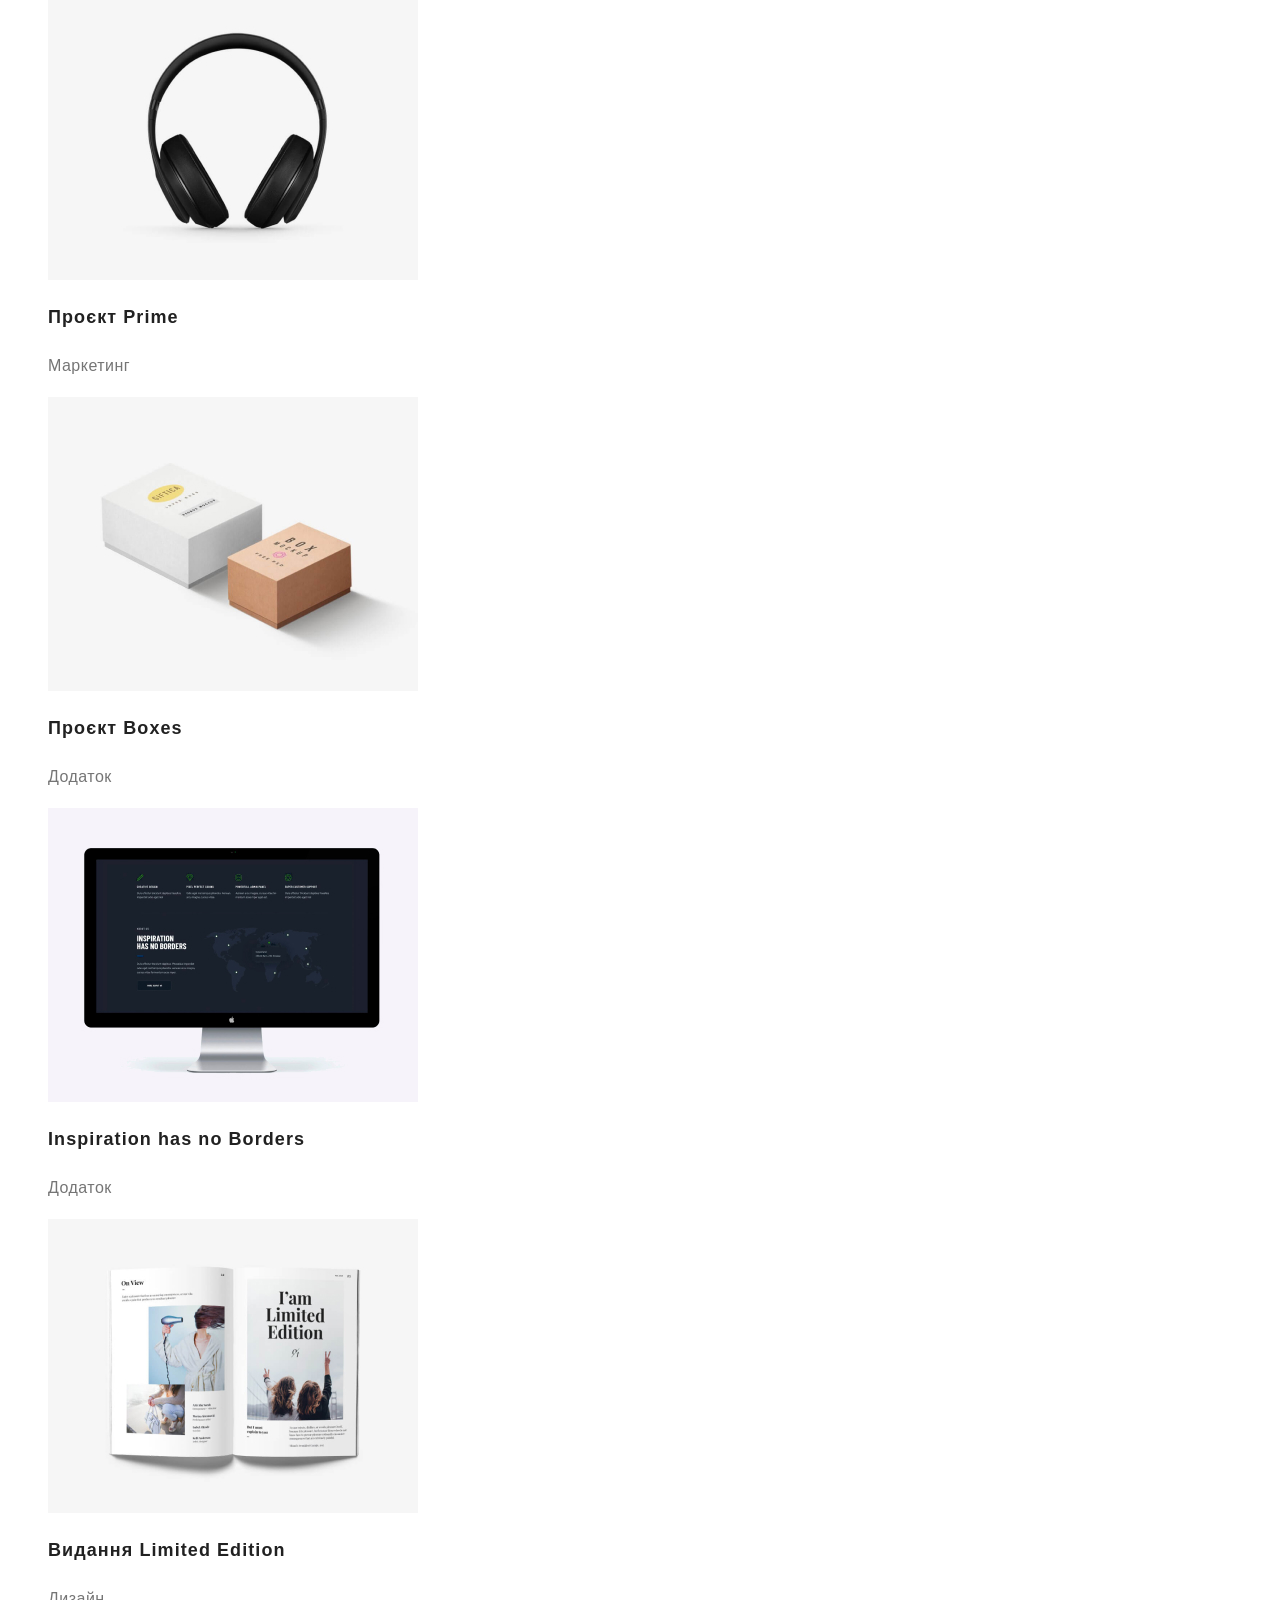
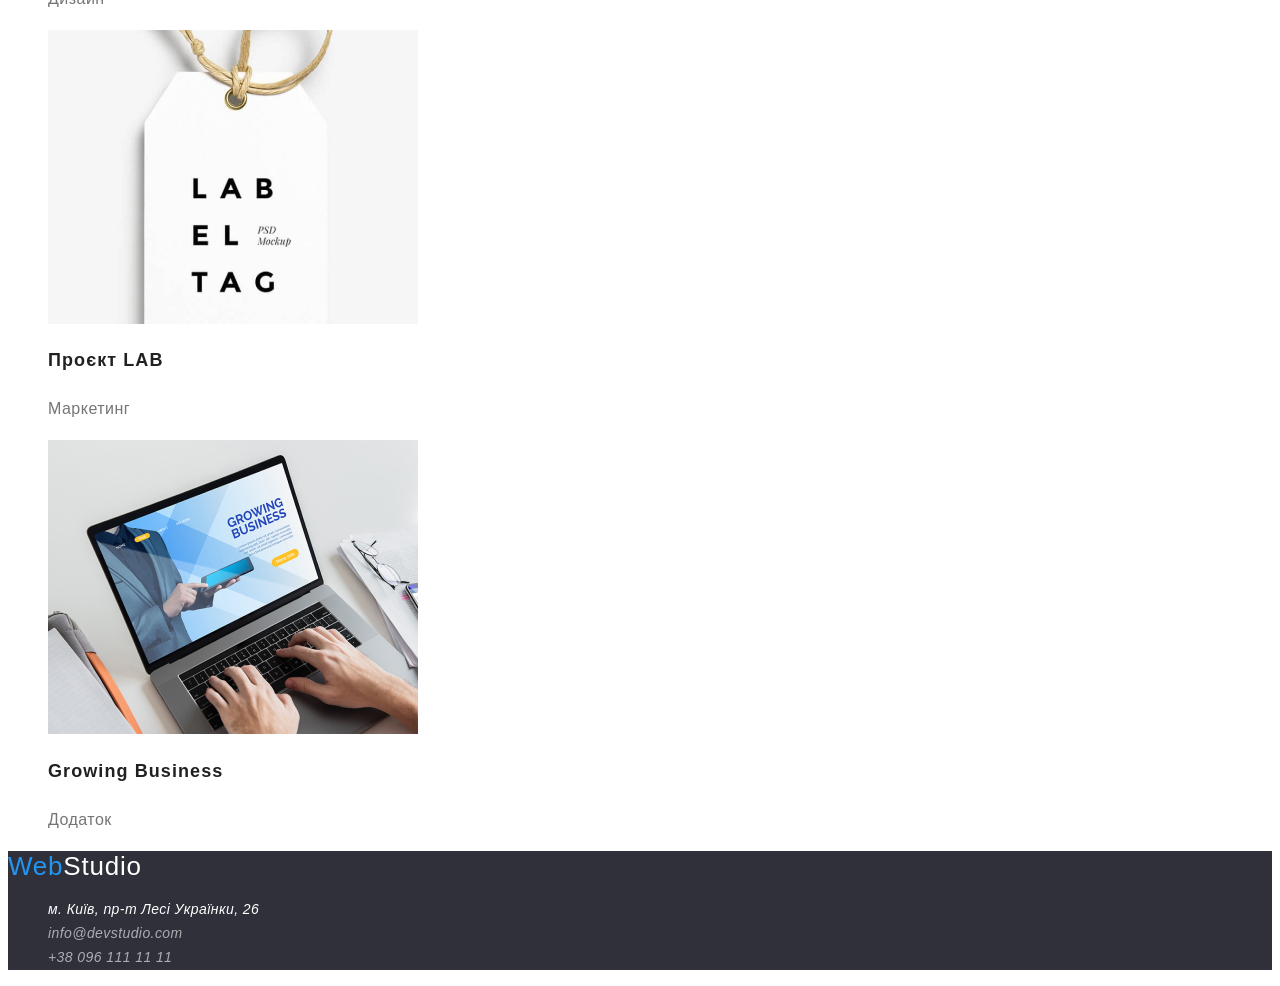
==== commit af8faf56: "new" ====
--- a/portfolio.html
+++ b/portfolio.html
@@ -22,9 +22,13 @@
 
         <ul>
           <li>
-            <a href="./index.html" class="studio">Студія</a>
+            <a href="./index.html" class="link-studio">Студія</a>
           </li>
-          <li><a href="./portfolio.html" class="link-item">Портфоліо</a></li>
+          <li>
+            <a href="./portfolio.html" class="link-portfolio current"
+              >Портфоліо</a
+            >
+          </li>
           <li><a href="#" class="link-item">Контакти</a></li>
         </ul>
       </nav>
--- a/css/styles.css
+++ b/css/styles.css
@@ -14,6 +14,7 @@
   --color-bg-team: #f5f4fa;
   --color-rare: #2196f3;
   --color-foot: rgba(255, 255, 255, 0.6);
+  --color-brand-dcr: #757575;
 }
 body {
   font-family: "Roboto", sans-serif;
@@ -50,7 +51,7 @@
   color: #2196f3;
 }
 .mail {
-  color: #2196f3;
+  color: var(--color-secondary);
   font-weight: 500;
   font-size: 14px;
   line-height: 16px;
@@ -77,16 +78,28 @@
 .logo-studio-foot {
   color: #fff;
 }
-.studio,
-.link-item {
+.link-item,
+.link-studio,
+.link-portfolio {
   font-weight: 500;
   font-size: 14px;
   line-height: 1.142;
   letter-spacing: 0.02em;
-  color: #2196f3;
-}
-.link-item {
   color: var(--color-primary);
+}
+.link-item:hover,
+.link-item:focus,
+.link-studio:hover,
+.link-studio:focus,
+.link-portfolio:hover,
+.link-portfolio:focus {
+  color: #2196f3;
+}
+.link-studio.current {
+  color: #2196f3;
+}
+.link-portfolio.current {
+  color: #2196f3;
 }
 .header {
   font-weight: 900;
@@ -146,6 +159,9 @@
   font-size: 16px;
   line-height: 1.187;
 }
+.name {
+  font-weight: 500;
+}
 .contact-foot,
 .adress {
   font-size: 14px;
@@ -163,6 +179,7 @@
 .adress:focus,
 .adress:hover {
   color: #2196f3;
+  cursor: default;
 }
 .head-section {
   background-color: var(--color-bg-dark);
@@ -186,9 +203,9 @@
   letter-spacing: 0.03em;
   color: #757575;
 }
-.b-everything {
+/*.b-everything {
   cursor: pointer;
-  background: #2196f3;
+  background: #f5f4fa;
   box-shadow: 0px 3px 1px rgba(0, 0, 0, 0.1), 0px 1px 2px rgba(0, 0, 0, 0.08),
     0px 2px 2px rgba(0, 0, 0, 0.12);
   border-radius: 4px;
@@ -199,11 +216,13 @@
   text-align: center;
   letter-spacing: 0.03em;
   color: #ffffff;
-}
+}*/
+
 .b-web-sites,
 .b-apps,
 .b-disign,
-.b-marketing {
+.b-marketing,
+.b-everything {
   cursor: pointer;
   background: #f5f4fa;
   border-radius: 4px;
@@ -215,3 +234,30 @@
   letter-spacing: 0.03em;
   color: #212121;
 }
+.b-everything:focus,
+.b-everything:hover,
+.b-everything:active,
+.b-web-sites:focus,
+.b-apps:focus,
+.b-disign:focus,
+.b-marketing:focus,
+.b-web-sites:hover,
+.b-apps:hover,
+.b-disign:hover,
+.b-marketing:hover,
+.b-web-sites:active,
+.b-apps:active,
+.b-disign:active,
+.b-marketing:active {
+  background-color: #2196f3;
+  box-shadow: 0px 3px 1px rgba(0, 0, 0, 0.1), 0px 1px 2px rgba(0, 0, 0, 0.08),
+    0px 2px 2px rgba(0, 0, 0, 0.12);
+  border-radius: 4px;
+  font-family: "Roboto", sans-serif;
+  font-weight: 500;
+  font-size: 16px;
+  line-height: 1.625;
+  text-align: center;
+  letter-spacing: 0.03em;
+  color: #ffffff;
+}
